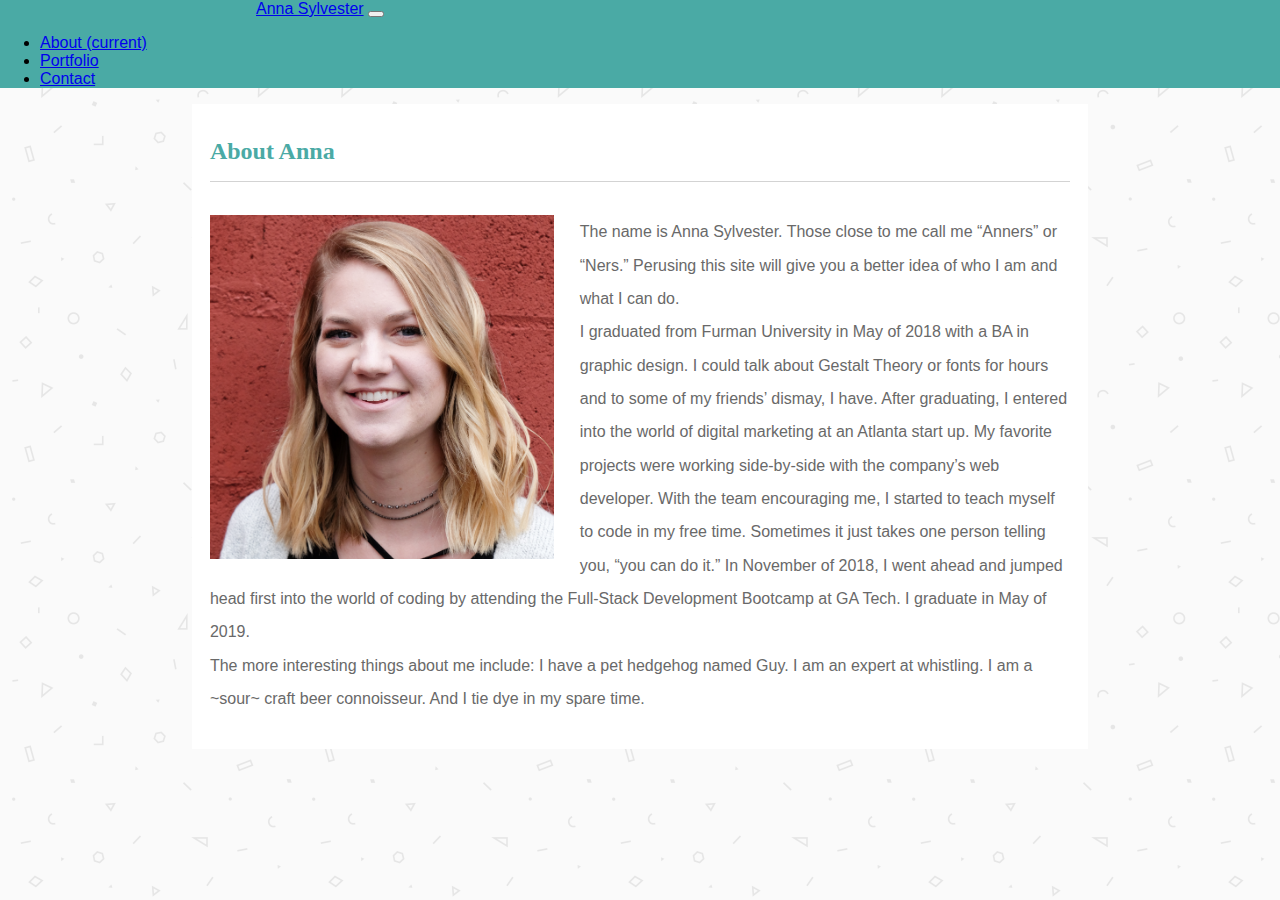
==== index.html @ 99aa78b8 "Placeholder added" ====
<!DOCTYPE html>
<html>
<head>
<meta name="viewport" content="width=device-width, initial-scale=1">
<title>Basic Portfolio</title>
  <link rel="stylesheet" href="https://stackpath.bootstrapcdn.com/bootstrap/4.1.3/css/bootstrap.min.css" integrity="sha384-MCw98/SFnGE8fJT3GXwEOngsV7Zt27NXFoaoApmYm81iuXoPkFOJwJ8ERdknLPMO" crossorigin="anonymous">
  <link rel="stylesheet" type="text/css" href="style.css">
</head>
<body>


<nav class="navbar navbar-expand-lg navbar-dark">
    <a class="navbar-brand" href="index.html">Anna Sylvester</a>
    <button class="navbar-toggler" type="button" data-toggle="collapse" data-target="#navbarNav" aria-controls="navbarNav" aria-expanded="false" aria-label="Toggle navigation">
      <span class="navbar-toggler-icon"></span>
    </button>
    <div class="collapse navbar-collapse justify-content-end" id="navbarNav" >
      <ul class="navbar-nav">
        <li class="nav-item active">
          <a class="nav-link" href="about.html">About <span class="sr-only">(current)</span></a>
        </li>
        <li class="nav-item">
          <a class="nav-link" href="portfolio.html">Portfolio</a>
        </li>
        <li class="nav-item">
          <a class="nav-link" href="contact.html">Contact</a>
        </li>
      </ul>
    </div>
</nav>


<div class="jumbotron">
    <div class="container">
              <section class="section">
                  <h1 class="heading">About Anna</h1>
                  <hr>
                  <img src="annaheadshot2.jpg" id="headshot"/>
                  <p class="paragraph">The name is Anna Sylvester. Those close to me call me “Anners” or “Ners.” Perusing this site will give you a better idea of who I am and what I can do.
                    <br>
                    I graduated from Furman University in May of 2018 with a BA in graphic design. I could talk about Gestalt Theory or fonts for hours and to some of my friends’ dismay, I have. After graduating, I entered into the world of digital marketing at an Atlanta start up. My favorite projects were working side-by-side with the company’s web developer. With the team encouraging me, I started to teach myself to code in my free time. Sometimes it just takes one person telling you, “you can do it.” In November of 2018, I went ahead and jumped head first into the world of coding by attending the Full-Stack Development Bootcamp at GA Tech. I graduate in May of 2019. 
                    <br>
                    The more interesting things about me include: I have a pet hedgehog named Guy. I am an expert at whistling. I am a ~sour~ craft beer connoisseur. And I tie dye in my spare time.
                  </p>
              </section>
            </div>
        </div>
    </div>
</div>
      



  


</body>
</html>
---- style.css ----
.navbar {
  background: #4aaaa5 !important;
}

.navbar-toggler {
  margin-right: 20%;
}

.navbar .navbar-brand {
  margin-left: 20%;
}

.navbar #navbarNav {
 margin-right: 20%;
}


.jumbotron {
  margin-right: 15%;
  margin-left: 15%;
  position: relative;
  color:white;
  background: none;
}

body {
  margin: 0;
  font-family: Arial, Helvetica, sans-serif;
  background-image: url(geometry.png);
  background-size: 300px 300px;
  background-repeat: repeat;
  font-size: '18px';
  height: auto;
}


.section {
  padding: 2%;
  background-color: white;
  overflow: auto;
}

#headshot {
  height: 40%;
  width: 40%;
  float: left;
  padding-right: 3%;
}

p {
  font-family: Arial, Helvetica, sans-serif;
  font-size: 12pt;
  color: dimgray;
  line-height: 25pt;
}

h1 {
  font-family: Georgia, 'Times New Roman', Times, serif;
  font-size: 18pt;
  color: #4aaaa5;
  font-weight: bolder;
}

/*break*/
hr {
  display: block;
  border: 0;
  border-top: 1px solid lightgray;
  margin: 1em 0;
  padding-bottom: 2%; 
}

/*Portfolio Page*/
.overlay-image {
  position: relative;
  width: 200px;
  height: 200px;
  float: left;
  margin-right: 2%;
  margin-bottom: 2%;
}

 /* Original image */
.overlay-image .image {
  display: block;
  width: 100%;
  height: 100%;
}

 /* Original text overlay */
.overlay-image .text {
  color: #fff;
  background-color: #4aaaa5;
  font-size: 12px;
  font-weight: bolder;
  line-height: 3em;
  text-align: center;
  position: absolute;
  top: 80%;
  left: 50%;
  transform: translate(-50%, -50%);
  width: 100%;
 }

 input[type=text], select {
  width: 100%;
  padding: 12px 20px;
  margin: 8px 0;
  display: inline-block;
  border: 1px solid #ccc;
  border-radius: 4px;
  box-sizing: border-box;
}

input[type=submit] {
  width: 20%;
  background-color: #4aaaa5;
  color: white;
  padding: 14px 20px;
  margin: 8px 0;
  border: none;
  border-radius: 4px;
  cursor: pointer;
}

input[type=submit]:hover {
  background-color: dimgray;
}

@media only screen and (max-width: 767px) {
  /* phones */
  .jumbotron {
    margin-right: 0%;
    margin-left: 0%;
    position: relative;
    color:white;
    background: none;
  }

  #headshot {
    height: 100%;
    width: 100%;
    position: relative;
    padding-bottom: 3%;
    padding-top: 0%;
    padding-right: 15%;
    padding-left: 15%;
  }

  .navbar-toggler {
    margin-right: 0%;
  }
  
  .navbar .navbar-brand {
    margin-left: 0%;
  }
  
  .navbar #navbarNav {
   margin-right: 0%;
  }

/*Portfolio Page*/
.overlay-image {
  height: 100%;
  width: 100%;
  position: relative;
  padding-bottom: 3%;
  padding-top: 0%;
  padding-right: 15%;
  padding-left: 15%;
}

 /* Original image */
.overlay-image .image {
  display: block;
  width: 100%;
  height: 100%;
}

 /* Original text overlay */
.overlay-image .text {
  color: #fff;
  background-color: #4aaaa5;
  font-size: 12px;
  font-weight: bolder;
  line-height: 3em;
  text-align: center;
  position: absolute;
  top: 80%;
  left: 50%;
  transform: translate(-50%, -50%);
  width: 100%;
 }
  }

}
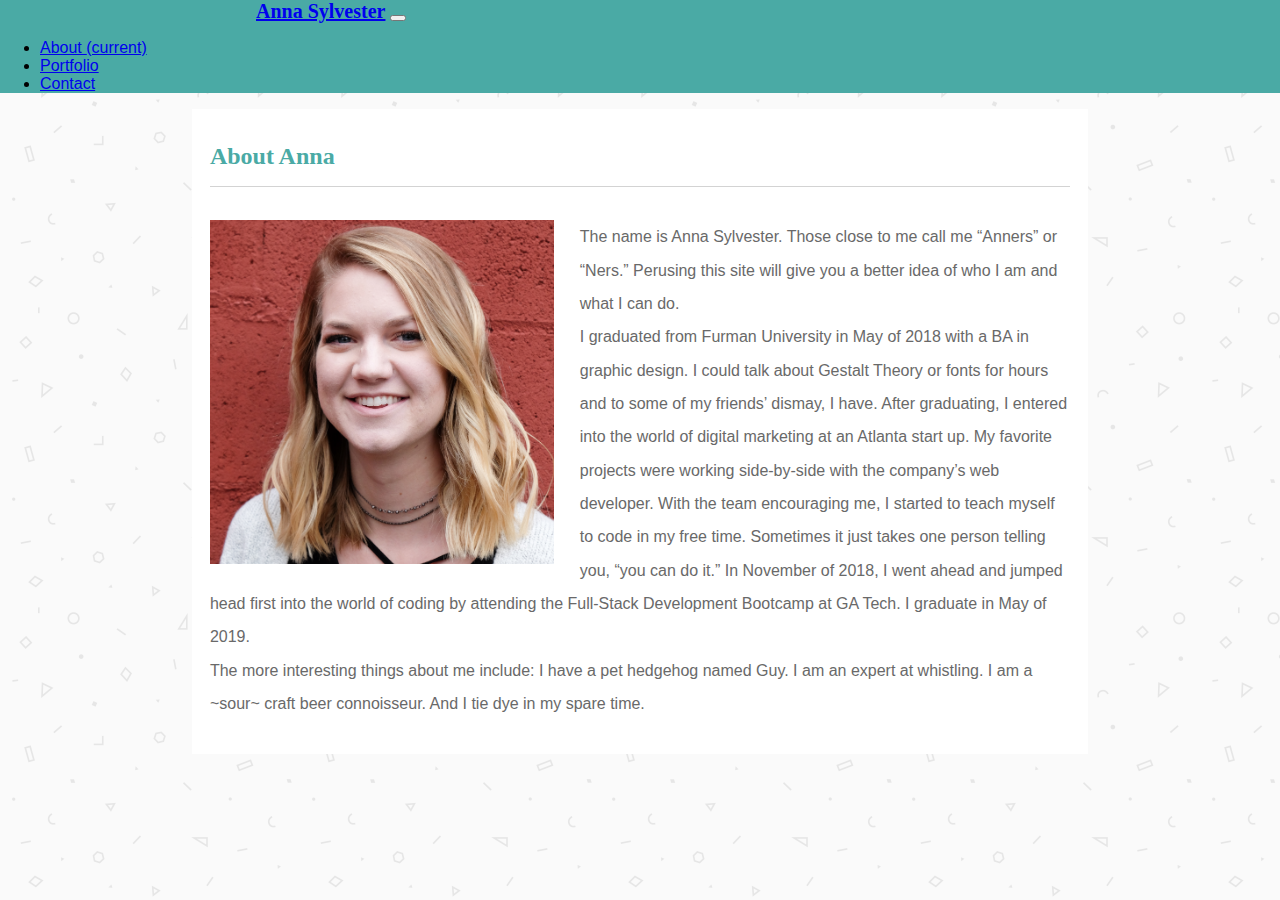
==== commit f7dd98fd: "Final Commit" ====
--- a/index.html
+++ b/index.html
@@ -4,12 +4,15 @@
 <meta name="viewport" content="width=device-width, initial-scale=1">
 <title>Basic Portfolio</title>
   <link rel="stylesheet" href="https://stackpath.bootstrapcdn.com/bootstrap/4.1.3/css/bootstrap.min.css" integrity="sha384-MCw98/SFnGE8fJT3GXwEOngsV7Zt27NXFoaoApmYm81iuXoPkFOJwJ8ERdknLPMO" crossorigin="anonymous">
+  <script src="https://code.jquery.com/jquery-3.3.1.slim.min.js" integrity="sha384-q8i/X+965DzO0rT7abK41JStQIAqVgRVzpbzo5smXKp4YfRvH+8abtTE1Pi6jizo" crossorigin="anonymous"></script>
+  <script src="https://cdnjs.cloudflare.com/ajax/libs/popper.js/1.14.3/umd/popper.min.js" integrity="sha384-ZMP7rVo3mIykV+2+9J3UJ46jBk0WLaUAdn689aCwoqbBJiSnjAK/l8WvCWPIPm49" crossorigin="anonymous"></script>
+  <script src="https://stackpath.bootstrapcdn.com/bootstrap/4.1.3/js/bootstrap.min.js" integrity="sha384-ChfqqxuZUCnJSK3+MXmPNIyE6ZbWh2IMqE241rYiqJxyMiZ6OW/JmZQ5stwEULTy" crossorigin="anonymous"></script>
   <link rel="stylesheet" type="text/css" href="style.css">
 </head>
 <body>
 
 
-<nav class="navbar navbar-expand-lg navbar-dark">
+<nav class="navbar navbar-expand-md navbar-dark">
     <a class="navbar-brand" href="index.html">Anna Sylvester</a>
     <button class="navbar-toggler" type="button" data-toggle="collapse" data-target="#navbarNav" aria-controls="navbarNav" aria-expanded="false" aria-label="Toggle navigation">
       <span class="navbar-toggler-icon"></span>
--- a/style.css
+++ b/style.css
@@ -8,6 +8,9 @@
 
 .navbar .navbar-brand {
   margin-left: 20%;
+  font-size: 20px;
+  font-family: Georgia, 'Times New Roman', Times, serif;
+  font-weight: bolder;
 }
 
 .navbar #navbarNav {
@@ -189,8 +192,18 @@
   top: 80%;
   left: 50%;
   transform: translate(-50%, -50%);
-  width: 100%;
+  width: 70%;
  }
-  }
+
+input[type=submit] {
+ width: 100px;
+ background-color: #4aaaa5;
+ color: white;
+ padding: 14px 20px;
+ margin: 8px 0;
+ border: none;
+ border-radius: 4px;
+ cursor: pointer;
+}
 
 }